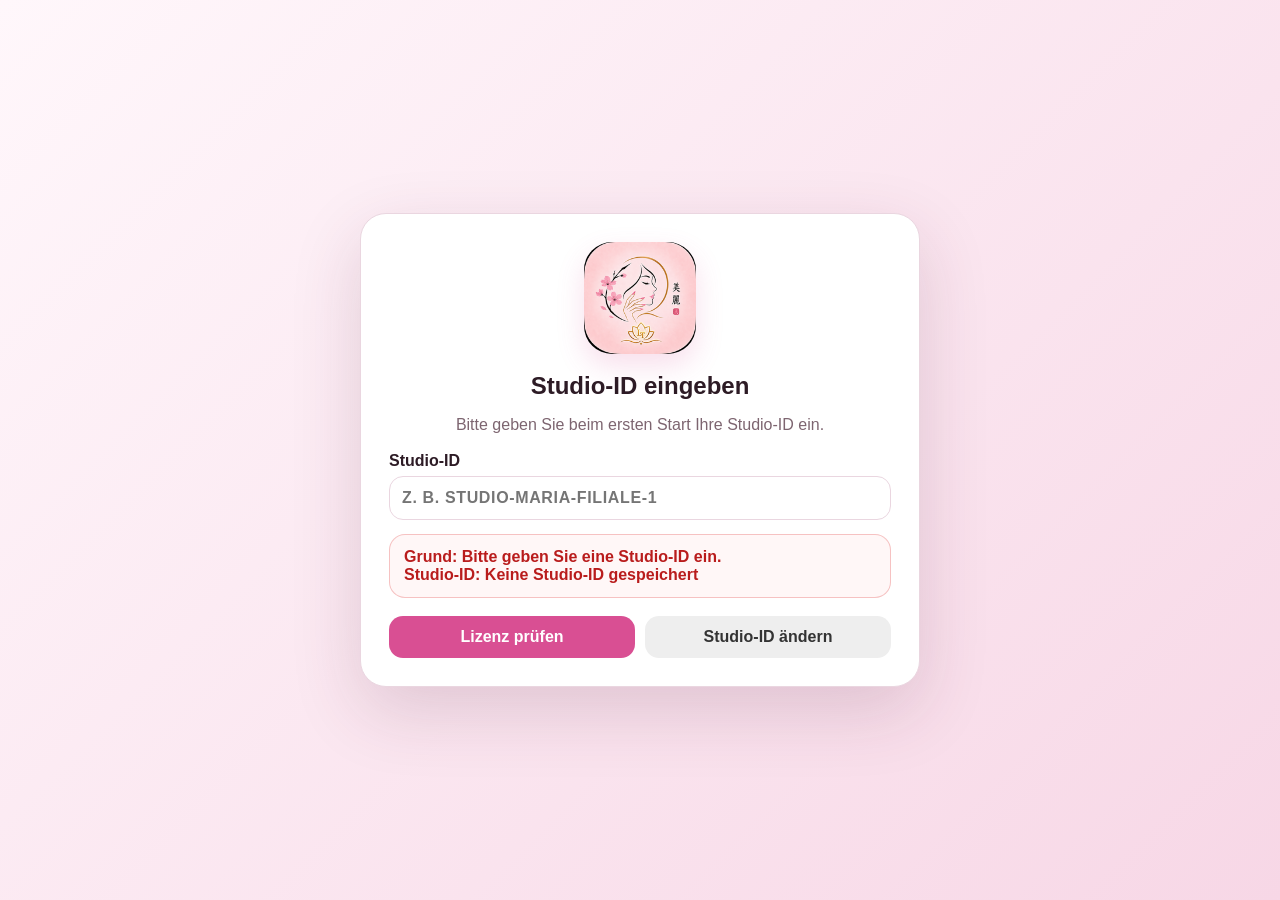
==== reset-cache.html @ d4ceed1c "Add files via upload" ====
<!doctype html>
<html lang="de">
<head>
  <meta charset="utf-8">
  <meta name="viewport" content="width=device-width,initial-scale=1">
  <meta http-equiv="Cache-Control" content="no-store, no-cache, must-revalidate, max-age=0">
  <meta http-equiv="Pragma" content="no-cache">
  <title>Nagelstudio Cache Reset</title>
  <style>body{font-family:-apple-system,BlinkMacSystemFont,"Segoe UI",Arial,sans-serif;padding:28px;background:#fff7fb;color:#2d1b25}button{font-size:18px;padding:14px 18px;border:0;border-radius:14px;background:#d94f93;color:white;font-weight:800}.box{max-width:620px;background:white;border:1px solid #f0dce6;border-radius:22px;padding:22px;box-shadow:0 8px 24px rgba(45,27,37,.08)}</style>
</head>
<body>
  <div class="box">
    <h1>Cache wird bereinigt …</h1>
    <p>Diese Seite löscht alte PWA-/Service-Worker-Dateien, damit Version 3.05 geladen wird.</p>
    <button id="go">Jetzt bereinigen und App öffnen</button>
    <p id="status"></p>
  </div>
<script>
async function resetAndOpen(){
  const status = document.getElementById('status');
  status.textContent = 'Bereinigung läuft …';
  try{
    if('serviceWorker' in navigator){
      const regs = await navigator.serviceWorker.getRegistrations();
      await Promise.all(regs.map(r => r.unregister()));
    }
    if(window.caches){
      const keys = await caches.keys();
      await Promise.all(keys.map(k => caches.delete(k)));
    }
    localStorage.setItem('nagelstudio_cache_reset_305', new Date().toISOString());
    status.textContent = 'Fertig. App wird neu geöffnet …';
  }catch(e){
    status.textContent = 'Bereinigung teilweise fehlgeschlagen, App wird trotzdem neu geöffnet …';
  }
  location.replace('./index.html?v=3.05&reset=' + Date.now());
}
document.getElementById('go').addEventListener('click', resetAndOpen);
resetAndOpen();
</script>
</body>
</html>
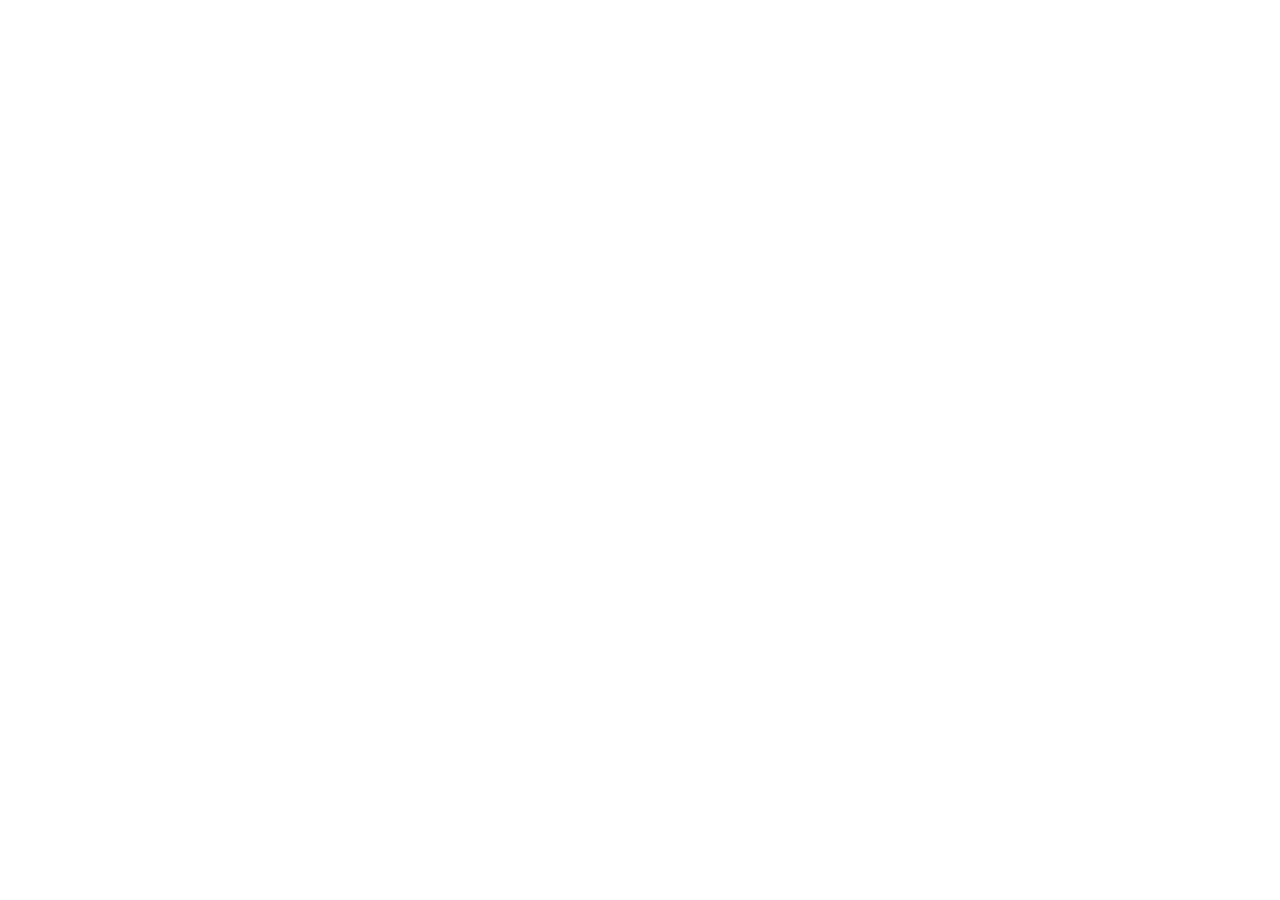
==== commit 5533beea: "Add files via upload" ====
--- a/reset-cache.html
+++ b/reset-cache.html
@@ -11,7 +11,7 @@
 <body>
   <div class="box">
     <h1>Cache wird bereinigt …</h1>
-    <p>Diese Seite löscht alte PWA-/Service-Worker-Dateien, damit Version 3.05 geladen wird.</p>
+    <p>Diese Seite löscht alte PWA-/Service-Worker-Dateien, damit Version 3.07 geladen wird.</p>
     <button id="go">Jetzt bereinigen und App öffnen</button>
     <p id="status"></p>
   </div>
@@ -28,12 +28,12 @@
       const keys = await caches.keys();
       await Promise.all(keys.map(k => caches.delete(k)));
     }
-    localStorage.setItem('nagelstudio_cache_reset_305', new Date().toISOString());
+    localStorage.setItem('nagelstudio_cache_reset_306', new Date().toISOString());
     status.textContent = 'Fertig. App wird neu geöffnet …';
   }catch(e){
     status.textContent = 'Bereinigung teilweise fehlgeschlagen, App wird trotzdem neu geöffnet …';
   }
-  location.replace('./index.html?v=3.05&reset=' + Date.now());
+  location.replace('./index.html?v=3.07&reset=' + Date.now());
 }
 document.getElementById('go').addEventListener('click', resetAndOpen);
 resetAndOpen();
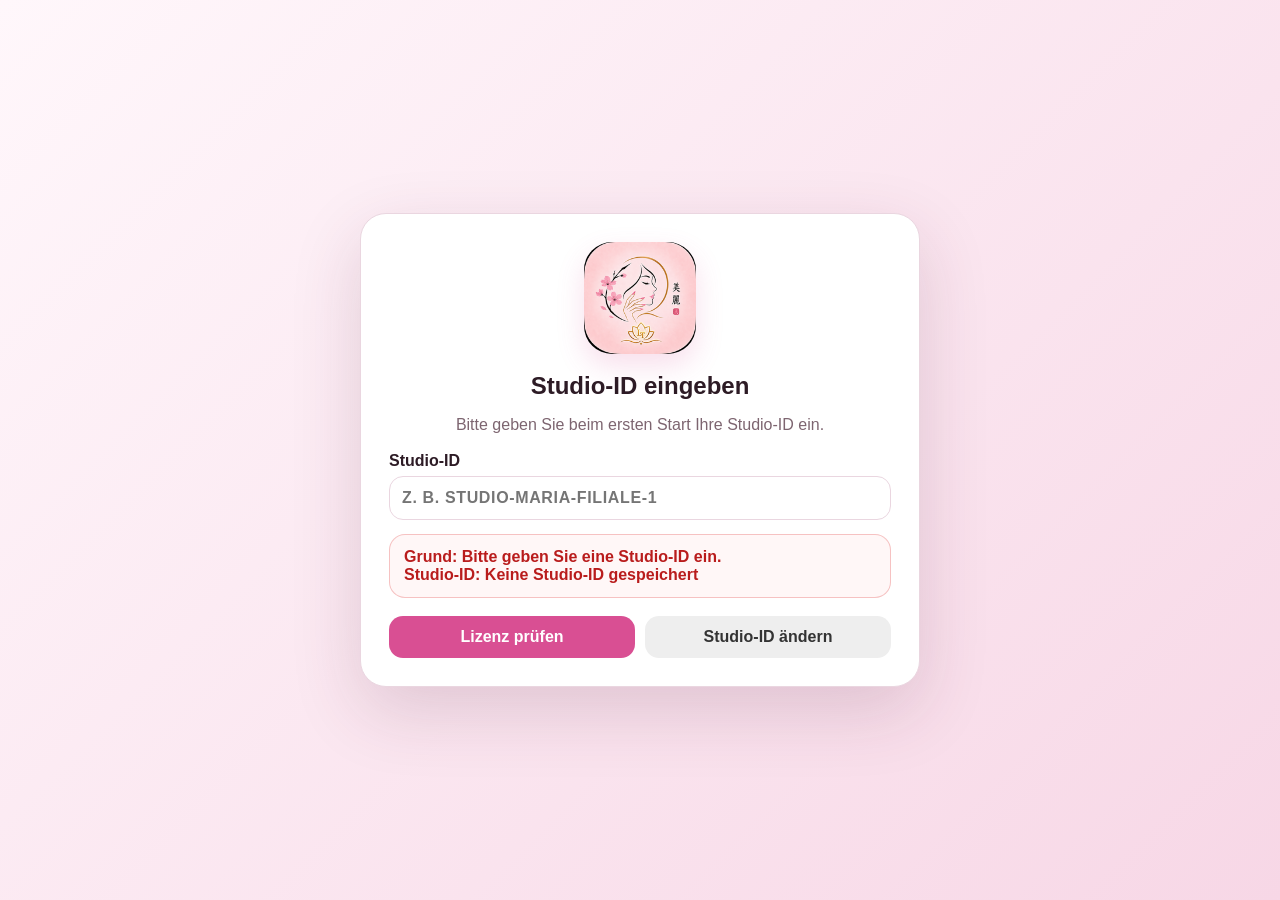
==== commit 12b54e7d: "Add files via upload" ====
--- a/reset-cache.html
+++ b/reset-cache.html
@@ -11,7 +11,7 @@
 <body>
   <div class="box">
     <h1>Cache wird bereinigt …</h1>
-    <p>Diese Seite löscht alte PWA-/Service-Worker-Dateien, damit Version 3.07 geladen wird.</p>
+    <p>Diese Seite löscht alte PWA-/Service-Worker-Dateien, damit Version 3.09 geladen wird.</p>
     <button id="go">Jetzt bereinigen und App öffnen</button>
     <p id="status"></p>
   </div>
@@ -33,7 +33,7 @@
   }catch(e){
     status.textContent = 'Bereinigung teilweise fehlgeschlagen, App wird trotzdem neu geöffnet …';
   }
-  location.replace('./index.html?v=3.07&reset=' + Date.now());
+  location.replace('./index.html?v=3.09&reset=' + Date.now());
 }
 document.getElementById('go').addEventListener('click', resetAndOpen);
 resetAndOpen();
